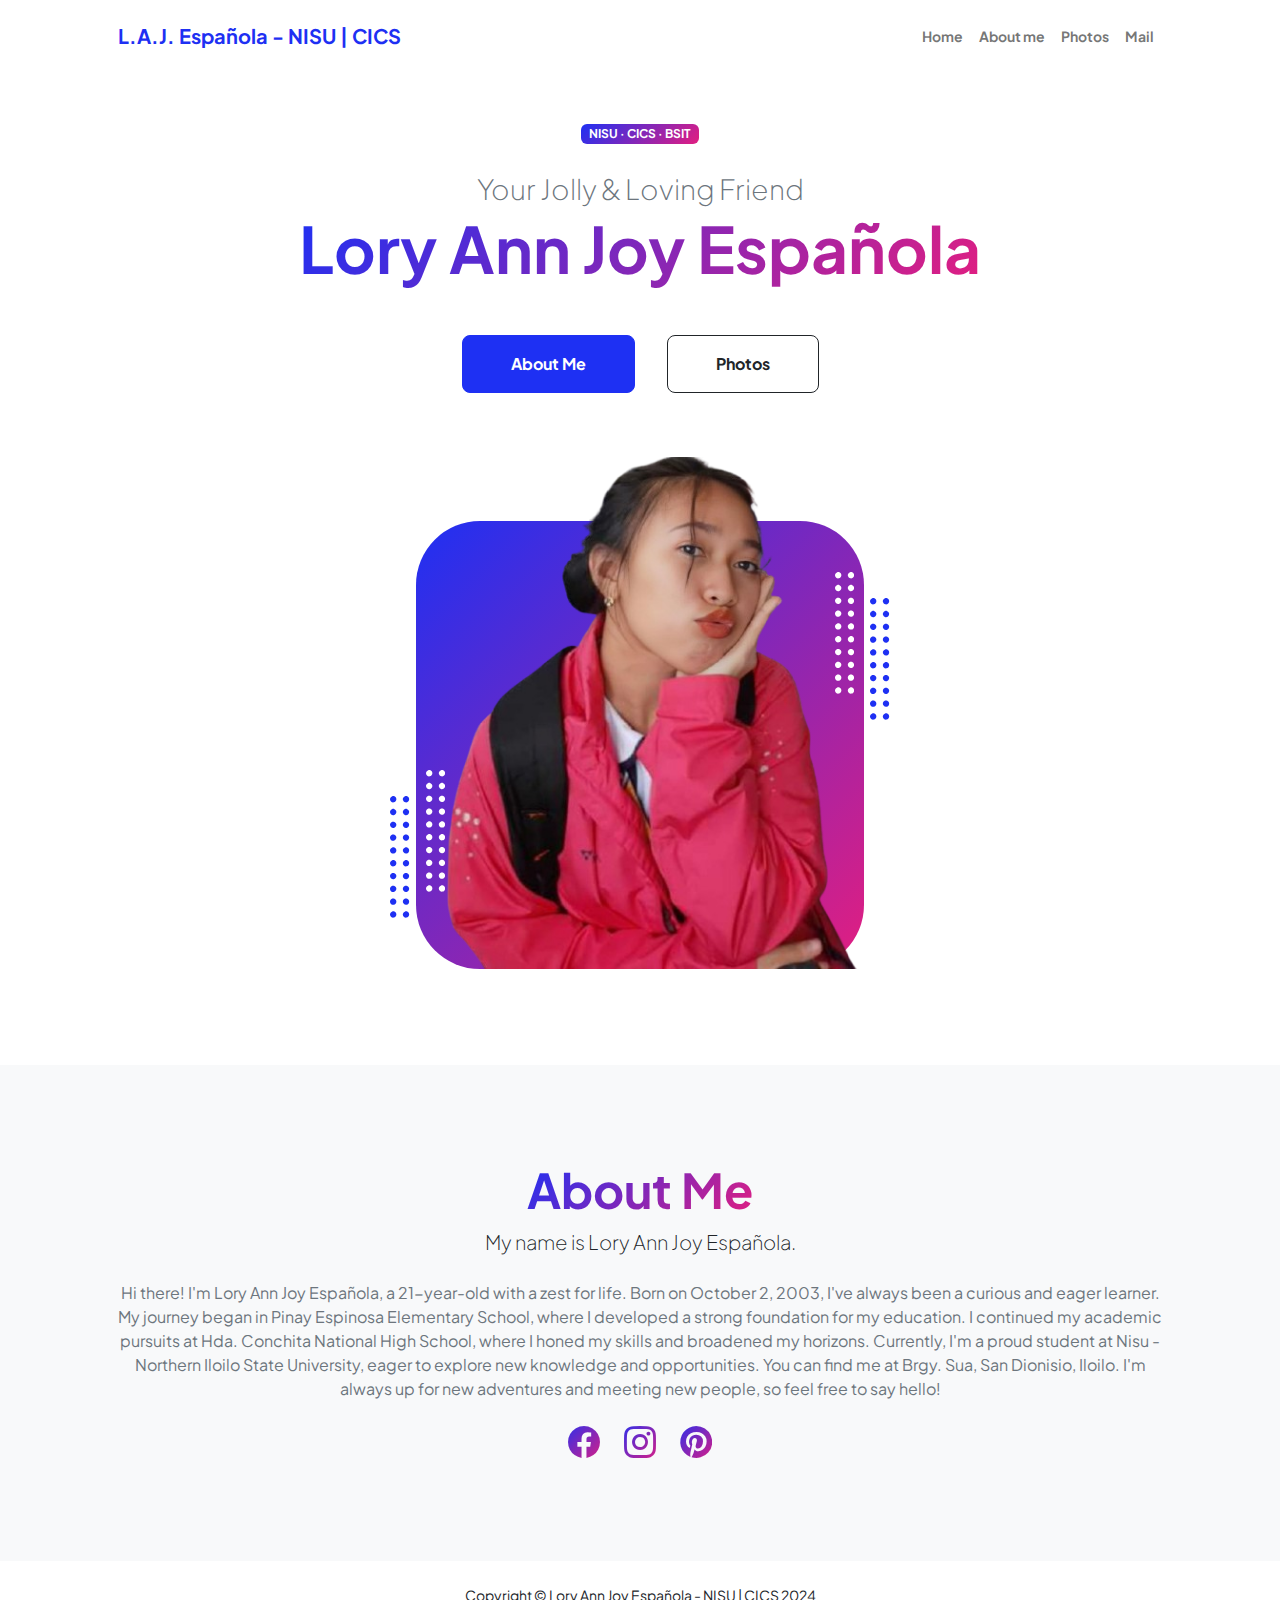
==== index.html @ a51b750d "Add files via upload" ====
<!DOCTYPE html>
<html lang="en">
    <head>
        <meta charset="utf-8" />
        <meta name="viewport" content="width=device-width, initial-scale=1, shrink-to-fit=no" />
         <!-- Site Metas -->
  <meta name="keywords" content="NISU, CICS, Lory Ann Joy Española, Portfolio, Northern Iloilo State University, College of Information and Computing Studies">
  <meta name="description" content="NISU | CICS | Lory Ann Joy Española | Portfolio | Northern Iloilo State University | College of Information and Computing Studies">
  <meta name="author" content="Lory Ann Joy Española | Jolan Clark Sorillo">
        <title>Lory Ann Joy Española - NISU | CICS</title>
        <!-- Favicon-->
        <link rel="icon" type="image/x-icon" href="favicon.ico" />
        <!-- Custom Google font-->
        <link rel="preconnect" href="https://fonts.googleapis.com" />
        <link rel="preconnect" href="https://fonts.gstatic.com" crossorigin />
        <link href="https://fonts.googleapis.com/css2?family=Plus+Jakarta+Sans:wght@100;200;300;400;500;600;700;800;900&amp;display=swap" rel="stylesheet" />
        <!-- Bootstrap icons-->
        <link href="https://cdn.jsdelivr.net/npm/bootstrap-icons@1.8.1/font/bootstrap-icons.css" rel="stylesheet" />
        <!-- Core theme CSS (includes Bootstrap)-->
        <link href="css/styles.css" rel="stylesheet" />

           <!-- favicons
    ================================================== -->
    <link rel="apple-touch-icon" sizes="182x182" href="apple-touch-icon.png">
    <link rel="icon" type="image/png" sizes="32x32" href="favicon-32x32.png">
    <link rel="icon" type="image/png" sizes="16x16" href="favicon-16x16.png">
    <link rel="manifest" href="site.webmanifest">

    </head>
    <body class="d-flex flex-column h-100">
        <main class="flex-shrink-0">
            <!-- Navigation-->
            <nav class="navbar navbar-expand-lg navbar-light bg-white py-3">
                <div class="container px-5">
                    <a class="navbar-brand" href="index.html"><span class="fw-bolder text-primary">L.A.J. Española - NISU | CICS</span></a>
                    <button class="navbar-toggler" type="button" data-bs-toggle="collapse" data-bs-target="#navbarSupportedContent" aria-controls="navbarSupportedContent" aria-expanded="false" aria-label="Toggle navigation"><span class="navbar-toggler-icon"></span></button>
                    <div class="collapse navbar-collapse" id="navbarSupportedContent">
                        <ul class="navbar-nav ms-auto mb-2 mb-lg-0 small fw-bolder">
                            <li class="nav-item"><a class="nav-link" href="index.html">Home</a></li>
                            <li class="nav-item"><a class="nav-link" href="resume.html">About me</a></li>
                            <li class="nav-item"><a class="nav-link" href="projects.html">Photos</a></li>
                            <li class="nav-item"><a class="nav-link" href="mailto:loryannjoye@gmail.com">Mail</a></li>
                        </ul>
                    </div>
                </div>
            </nav>
            <!-- Header-->
            <header class="py-5">
                <div class="container px-5 pb-5">
                    <div class="row gx-5 align-items-center">
                        <div class="col-xxl-5">
                            <!-- Header text content-->
                            <div class="text-center text-xxl-start">
                                <div class="badge bg-gradient-primary-to-secondary text-white mb-4"><div class="text-uppercase">NISU &middot; CICS &middot; BSIT</div></div>
                                <div class="fs-3 fw-light text-muted">Your Jolly & Loving  Friend</div>
                                <h1 class="display-3 fw-bolder mb-5"><span class="text-gradient d-inline">Lory Ann Joy Española</span></h1>
                                <div class="d-grid gap-3 d-sm-flex justify-content-sm-center justify-content-xxl-start mb-3">
                                    <a class="btn btn-primary btn-lg px-5 py-3 me-sm-3 fs-6 fw-bolder" href="resume.html">About Me</a>
                                    <a class="btn btn-outline-dark btn-lg px-5 py-3 fs-6 fw-bolder" href="projects.html">Photos</a>
                                </div>
                            </div>
                        </div>
                        <div class="col-xxl-7">
                            <!-- Header profile picture-->
                            <div class="d-flex justify-content-center mt-5 mt-xxl-0">
                                <div class="profile bg-gradient-primary-to-secondary">
                                    <!-- TIP: For best results, use a photo with a transparent background like the demo example below-->
                                    <!-- Watch a tutorial on how to do this on YouTube (link)-->
                                    <img class="profile-img" src="assets/profile.png" alt="..." />
                                    <div class="dots-1">
                                        <!-- SVG Dots-->
                                        <svg version="1.1" xmlns="http://www.w3.org/2000/svg" xmlns:xlink="http://www.w3.org/1999/xlink" x="0px" y="0px" viewBox="0 0 191.6 1215.4" style="enable-background: new 0 0 191.6 1215.4" xml:space="preserve">
                                            <g transform="translate(0.000000,1280.000000) scale(0.100000,-0.100000)">
                                                <path d="M227.7,12788.6c-105-35-200-141-222-248c-43-206,163-412,369-369c155,32,275,190,260,339c-11,105-90,213-190,262        C383.7,12801.6,289.7,12808.6,227.7,12788.6z"></path>
                                                <path d="M1507.7,12788.6c-151-50-253-216-222-362c25-119,136-230,254-255c194-41,395,142,375,339c-11,105-90,213-190,262        C1663.7,12801.6,1569.7,12808.6,1507.7,12788.6z"></path>
                                                <path d="M227.7,11508.6c-105-35-200-141-222-248c-43-206,163-412,369-369c155,32,275,190,260,339c-11,105-90,213-190,262        C383.7,11521.6,289.7,11528.6,227.7,11508.6z"></path>
                                                <path d="M1507.7,11508.6c-151-50-253-216-222-362c25-119,136-230,254-255c194-41,395,142,375,339c-11,105-90,213-190,262        C1663.7,11521.6,1569.7,11528.6,1507.7,11508.6z"></path>
                                                <path d="M227.7,10228.6c-105-35-200-141-222-248c-43-206,163-412,369-369c155,32,275,190,260,339c-11,105-90,213-190,262        C383.7,10241.6,289.7,10248.6,227.7,10228.6z"></path>
                                                <path d="M1507.7,10228.6c-105-35-200-141-222-248c-43-206,163-412,369-369c155,32,275,190,260,339c-11,105-90,213-190,262        C1663.7,10241.6,1569.7,10248.6,1507.7,10228.6z"></path>
                                                <path d="M227.7,8948.6c-105-35-200-141-222-248c-43-206,163-412,369-369c155,32,275,190,260,339c-11,105-90,213-190,262        C383.7,8961.6,289.7,8968.6,227.7,8948.6z"></path>
                                                <path d="M1507.7,8948.6c-105-35-200-141-222-248c-43-206,163-412,369-369c155,32,275,190,260,339c-11,105-90,213-190,262        C1663.7,8961.6,1569.7,8968.6,1507.7,8948.6z"></path>
                                                <path d="M227.7,7668.6c-105-35-200-141-222-248c-43-206,163-412,369-369c155,32,275,190,260,339c-11,105-90,213-190,262        C383.7,7681.6,289.7,7688.6,227.7,7668.6z"></path>
                                                <path d="M1507.7,7668.6c-105-35-200-141-222-248c-43-206,163-412,369-369c155,32,275,190,260,339c-11,105-90,213-190,262        C1663.7,7681.6,1569.7,7688.6,1507.7,7668.6z"></path>
                                                <path d="M227.7,6388.6c-105-35-200-141-222-248c-43-206,163-412,369-369c155,32,275,190,260,339c-11,105-90,213-190,262        C383.7,6401.6,289.7,6408.6,227.7,6388.6z"></path>
                                                <path d="M1507.7,6388.6c-105-35-200-141-222-248c-43-206,163-412,369-369c155,32,275,190,260,339c-11,105-90,213-190,262        C1663.7,6401.6,1569.7,6408.6,1507.7,6388.6z"></path>
                                                <path d="M227.7,5108.6c-105-35-200-141-222-248c-43-206,163-412,369-369c155,32,275,190,260,339c-11,105-90,213-190,262        C383.7,5121.6,289.7,5128.6,227.7,5108.6z"></path>
                                                <path d="M1507.7,5108.6c-105-35-200-141-222-248c-43-206,163-412,369-369c155,32,275,190,260,339c-11,105-90,213-190,262        C1663.7,5121.6,1569.7,5128.6,1507.7,5108.6z"></path>
                                                <path d="M227.7,3828.6c-105-35-200-141-222-248c-43-206,163-412,369-369c155,32,275,190,260,339c-11,105-90,213-190,262        C383.7,3841.6,289.7,3848.6,227.7,3828.6z"></path>
                                                <path d="M1507.7,3828.6c-105-35-200-141-222-248c-43-206,163-412,369-369c155,32,275,190,260,339c-11,105-90,213-190,262        C1663.7,3841.6,1569.7,3848.6,1507.7,3828.6z"></path>
                                                <path d="M227.7,2548.6c-105-35-200-141-222-248c-43-206,163-412,369-369c155,32,275,190,260,339c-11,105-90,213-190,262        C383.7,2561.6,289.7,2568.6,227.7,2548.6z"></path>
                                                <path d="M1507.7,2548.6c-105-35-200-141-222-248c-43-206,163-412,369-369c155,32,275,190,260,339c-11,105-90,213-190,262        C1663.7,2561.6,1569.7,2568.6,1507.7,2548.6z"></path>
                                                <path d="M227.7,1268.6c-105-35-200-141-222-248c-43-206,163-412,369-369c155,32,275,190,260,339c-11,105-90,213-190,262        C383.7,1281.6,289.7,1288.6,227.7,1268.6z"></path>
                                                <path d="M1507.7,1268.6c-105-35-200-141-222-248c-43-206,163-412,369-369c155,32,275,190,260,339c-11,105-90,213-190,262        C1663.7,1281.6,1569.7,1288.6,1507.7,1268.6z"></path>
                                            </g>
                                        </svg>
                                        <!-- END of SVG dots-->
                                    </div>
                                    <div class="dots-2">
                                        <!-- SVG Dots-->
                                        <svg version="1.1" xmlns="http://www.w3.org/2000/svg" xmlns:xlink="http://www.w3.org/1999/xlink" x="0px" y="0px" viewBox="0 0 191.6 1215.4" style="enable-background: new 0 0 191.6 1215.4" xml:space="preserve">
                                            <g transform="translate(0.000000,1280.000000) scale(0.100000,-0.100000)">
                                                <path d="M227.7,12788.6c-105-35-200-141-222-248c-43-206,163-412,369-369c155,32,275,190,260,339c-11,105-90,213-190,262        C383.7,12801.6,289.7,12808.6,227.7,12788.6z"></path>
                                                <path d="M1507.7,12788.6c-151-50-253-216-222-362c25-119,136-230,254-255c194-41,395,142,375,339c-11,105-90,213-190,262        C1663.7,12801.6,1569.7,12808.6,1507.7,12788.6z"></path>
                                                <path d="M227.7,11508.6c-105-35-200-141-222-248c-43-206,163-412,369-369c155,32,275,190,260,339c-11,105-90,213-190,262        C383.7,11521.6,289.7,11528.6,227.7,11508.6z"></path>
                                                <path d="M1507.7,11508.6c-151-50-253-216-222-362c25-119,136-230,254-255c194-41,395,142,375,339c-11,105-90,213-190,262        C1663.7,11521.6,1569.7,11528.6,1507.7,11508.6z"></path>
                                                <path d="M227.7,10228.6c-105-35-200-141-222-248c-43-206,163-412,369-369c155,32,275,190,260,339c-11,105-90,213-190,262        C383.7,10241.6,289.7,10248.6,227.7,10228.6z"></path>
                                                <path d="M1507.7,10228.6c-105-35-200-141-222-248c-43-206,163-412,369-369c155,32,275,190,260,339c-11,105-90,213-190,262        C1663.7,10241.6,1569.7,10248.6,1507.7,10228.6z"></path>
                                                <path d="M227.7,8948.6c-105-35-200-141-222-248c-43-206,163-412,369-369c155,32,275,190,260,339c-11,105-90,213-190,262        C383.7,8961.6,289.7,8968.6,227.7,8948.6z"></path>
                                                <path d="M1507.7,8948.6c-105-35-200-141-222-248c-43-206,163-412,369-369c155,32,275,190,260,339c-11,105-90,213-190,262        C1663.7,8961.6,1569.7,8968.6,1507.7,8948.6z"></path>
                                                <path d="M227.7,7668.6c-105-35-200-141-222-248c-43-206,163-412,369-369c155,32,275,190,260,339c-11,105-90,213-190,262        C383.7,7681.6,289.7,7688.6,227.7,7668.6z"></path>
                                                <path d="M1507.7,7668.6c-105-35-200-141-222-248c-43-206,163-412,369-369c155,32,275,190,260,339c-11,105-90,213-190,262        C1663.7,7681.6,1569.7,7688.6,1507.7,7668.6z"></path>
                                                <path d="M227.7,6388.6c-105-35-200-141-222-248c-43-206,163-412,369-369c155,32,275,190,260,339c-11,105-90,213-190,262        C383.7,6401.6,289.7,6408.6,227.7,6388.6z"></path>
                                                <path d="M1507.7,6388.6c-105-35-200-141-222-248c-43-206,163-412,369-369c155,32,275,190,260,339c-11,105-90,213-190,262        C1663.7,6401.6,1569.7,6408.6,1507.7,6388.6z"></path>
                                                <path d="M227.7,5108.6c-105-35-200-141-222-248c-43-206,163-412,369-369c155,32,275,190,260,339c-11,105-90,213-190,262        C383.7,5121.6,289.7,5128.6,227.7,5108.6z"></path>
                                                <path d="M1507.7,5108.6c-105-35-200-141-222-248c-43-206,163-412,369-369c155,32,275,190,260,339c-11,105-90,213-190,262        C1663.7,5121.6,1569.7,5128.6,1507.7,5108.6z"></path>
                                                <path d="M227.7,3828.6c-105-35-200-141-222-248c-43-206,163-412,369-369c155,32,275,190,260,339c-11,105-90,213-190,262        C383.7,3841.6,289.7,3848.6,227.7,3828.6z"></path>
                                                <path d="M1507.7,3828.6c-105-35-200-141-222-248c-43-206,163-412,369-369c155,32,275,190,260,339c-11,105-90,213-190,262        C1663.7,3841.6,1569.7,3848.6,1507.7,3828.6z"></path>
                                                <path d="M227.7,2548.6c-105-35-200-141-222-248c-43-206,163-412,369-369c155,32,275,190,260,339c-11,105-90,213-190,262        C383.7,2561.6,289.7,2568.6,227.7,2548.6z"></path>
                                                <path d="M1507.7,2548.6c-105-35-200-141-222-248c-43-206,163-412,369-369c155,32,275,190,260,339c-11,105-90,213-190,262        C1663.7,2561.6,1569.7,2568.6,1507.7,2548.6z"></path>
                                                <path d="M227.7,1268.6c-105-35-200-141-222-248c-43-206,163-412,369-369c155,32,275,190,260,339c-11,105-90,213-190,262        C383.7,1281.6,289.7,1288.6,227.7,1268.6z"></path>
                                                <path d="M1507.7,1268.6c-105-35-200-141-222-248c-43-206,163-412,369-369c155,32,275,190,260,339c-11,105-90,213-190,262        C1663.7,1281.6,1569.7,1288.6,1507.7,1268.6z"></path>
                                            </g>
                                        </svg>
                                        <!-- END of SVG dots-->
                                    </div>
                                    <div class="dots-3">
                                        <!-- SVG Dots-->
                                        <svg version="1.1" xmlns="http://www.w3.org/2000/svg" xmlns:xlink="http://www.w3.org/1999/xlink" x="0px" y="0px" viewBox="0 0 191.6 1215.4" style="enable-background: new 0 0 191.6 1215.4" xml:space="preserve">
                                            <g transform="translate(0.000000,1280.000000) scale(0.100000,-0.100000)">
                                                <path d="M227.7,12788.6c-105-35-200-141-222-248c-43-206,163-412,369-369c155,32,275,190,260,339c-11,105-90,213-190,262        C383.7,12801.6,289.7,12808.6,227.7,12788.6z"></path>
                                                <path d="M1507.7,12788.6c-151-50-253-216-222-362c25-119,136-230,254-255c194-41,395,142,375,339c-11,105-90,213-190,262        C1663.7,12801.6,1569.7,12808.6,1507.7,12788.6z"></path>
                                                <path d="M227.7,11508.6c-105-35-200-141-222-248c-43-206,163-412,369-369c155,32,275,190,260,339c-11,105-90,213-190,262        C383.7,11521.6,289.7,11528.6,227.7,11508.6z"></path>
                                                <path d="M1507.7,11508.6c-151-50-253-216-222-362c25-119,136-230,254-255c194-41,395,142,375,339c-11,105-90,213-190,262        C1663.7,11521.6,1569.7,11528.6,1507.7,11508.6z"></path>
                                                <path d="M227.7,10228.6c-105-35-200-141-222-248c-43-206,163-412,369-369c155,32,275,190,260,339c-11,105-90,213-190,262        C383.7,10241.6,289.7,10248.6,227.7,10228.6z"></path>
                                                <path d="M1507.7,10228.6c-105-35-200-141-222-248c-43-206,163-412,369-369c155,32,275,190,260,339c-11,105-90,213-190,262        C1663.7,10241.6,1569.7,10248.6,1507.7,10228.6z"></path>
                                                <path d="M227.7,8948.6c-105-35-200-141-222-248c-43-206,163-412,369-369c155,32,275,190,260,339c-11,105-90,213-190,262        C383.7,8961.6,289.7,8968.6,227.7,8948.6z"></path>
                                                <path d="M1507.7,8948.6c-105-35-200-141-222-248c-43-206,163-412,369-369c155,32,275,190,260,339c-11,105-90,213-190,262        C1663.7,8961.6,1569.7,8968.6,1507.7,8948.6z"></path>
                                                <path d="M227.7,7668.6c-105-35-200-141-222-248c-43-206,163-412,369-369c155,32,275,190,260,339c-11,105-90,213-190,262        C383.7,7681.6,289.7,7688.6,227.7,7668.6z"></path>
                                                <path d="M1507.7,7668.6c-105-35-200-141-222-248c-43-206,163-412,369-369c155,32,275,190,260,339c-11,105-90,213-190,262        C1663.7,7681.6,1569.7,7688.6,1507.7,7668.6z"></path>
                                                <path d="M227.7,6388.6c-105-35-200-141-222-248c-43-206,163-412,369-369c155,32,275,190,260,339c-11,105-90,213-190,262        C383.7,6401.6,289.7,6408.6,227.7,6388.6z"></path>
                                                <path d="M1507.7,6388.6c-105-35-200-141-222-248c-43-206,163-412,369-369c155,32,275,190,260,339c-11,105-90,213-190,262        C1663.7,6401.6,1569.7,6408.6,1507.7,6388.6z"></path>
                                                <path d="M227.7,5108.6c-105-35-200-141-222-248c-43-206,163-412,369-369c155,32,275,190,260,339c-11,105-90,213-190,262        C383.7,5121.6,289.7,5128.6,227.7,5108.6z"></path>
                                                <path d="M1507.7,5108.6c-105-35-200-141-222-248c-43-206,163-412,369-369c155,32,275,190,260,339c-11,105-90,213-190,262        C1663.7,5121.6,1569.7,5128.6,1507.7,5108.6z"></path>
                                                <path d="M227.7,3828.6c-105-35-200-141-222-248c-43-206,163-412,369-369c155,32,275,190,260,339c-11,105-90,213-190,262        C383.7,3841.6,289.7,3848.6,227.7,3828.6z"></path>
                                                <path d="M1507.7,3828.6c-105-35-200-141-222-248c-43-206,163-412,369-369c155,32,275,190,260,339c-11,105-90,213-190,262        C1663.7,3841.6,1569.7,3848.6,1507.7,3828.6z"></path>
                                                <path d="M227.7,2548.6c-105-35-200-141-222-248c-43-206,163-412,369-369c155,32,275,190,260,339c-11,105-90,213-190,262        C383.7,2561.6,289.7,2568.6,227.7,2548.6z"></path>
                                                <path d="M1507.7,2548.6c-105-35-200-141-222-248c-43-206,163-412,369-369c155,32,275,190,260,339c-11,105-90,213-190,262        C1663.7,2561.6,1569.7,2568.6,1507.7,2548.6z"></path>
                                                <path d="M227.7,1268.6c-105-35-200-141-222-248c-43-206,163-412,369-369c155,32,275,190,260,339c-11,105-90,213-190,262        C383.7,1281.6,289.7,1288.6,227.7,1268.6z"></path>
                                                <path d="M1507.7,1268.6c-105-35-200-141-222-248c-43-206,163-412,369-369c155,32,275,190,260,339c-11,105-90,213-190,262        C1663.7,1281.6,1569.7,1288.6,1507.7,1268.6z"></path>
                                            </g>
                                        </svg>
                                        <!-- END of SVG dots-->
                                    </div>
                                    <div class="dots-4">
                                        <!-- SVG Dots-->
                                        <svg version="1.1" xmlns="http://www.w3.org/2000/svg" xmlns:xlink="http://www.w3.org/1999/xlink" x="0px" y="0px" viewBox="0 0 191.6 1215.4" style="enable-background: new 0 0 191.6 1215.4" xml:space="preserve">
                                            <g transform="translate(0.000000,1280.000000) scale(0.100000,-0.100000)">
                                                <path d="M227.7,12788.6c-105-35-200-141-222-248c-43-206,163-412,369-369c155,32,275,190,260,339c-11,105-90,213-190,262        C383.7,12801.6,289.7,12808.6,227.7,12788.6z"></path>
                                                <path d="M1507.7,12788.6c-151-50-253-216-222-362c25-119,136-230,254-255c194-41,395,142,375,339c-11,105-90,213-190,262        C1663.7,12801.6,1569.7,12808.6,1507.7,12788.6z"></path>
                                                <path d="M227.7,11508.6c-105-35-200-141-222-248c-43-206,163-412,369-369c155,32,275,190,260,339c-11,105-90,213-190,262        C383.7,11521.6,289.7,11528.6,227.7,11508.6z"></path>
                                                <path d="M1507.7,11508.6c-151-50-253-216-222-362c25-119,136-230,254-255c194-41,395,142,375,339c-11,105-90,213-190,262        C1663.7,11521.6,1569.7,11528.6,1507.7,11508.6z"></path>
                                                <path d="M227.7,10228.6c-105-35-200-141-222-248c-43-206,163-412,369-369c155,32,275,190,260,339c-11,105-90,213-190,262        C383.7,10241.6,289.7,10248.6,227.7,10228.6z"></path>
                                                <path d="M1507.7,10228.6c-105-35-200-141-222-248c-43-206,163-412,369-369c155,32,275,190,260,339c-11,105-90,213-190,262        C1663.7,10241.6,1569.7,10248.6,1507.7,10228.6z"></path>
                                                <path d="M227.7,8948.6c-105-35-200-141-222-248c-43-206,163-412,369-369c155,32,275,190,260,339c-11,105-90,213-190,262        C383.7,8961.6,289.7,8968.6,227.7,8948.6z"></path>
                                                <path d="M1507.7,8948.6c-105-35-200-141-222-248c-43-206,163-412,369-369c155,32,275,190,260,339c-11,105-90,213-190,262        C1663.7,8961.6,1569.7,8968.6,1507.7,8948.6z"></path>
                                                <path d="M227.7,7668.6c-105-35-200-141-222-248c-43-206,163-412,369-369c155,32,275,190,260,339c-11,105-90,213-190,262        C383.7,7681.6,289.7,7688.6,227.7,7668.6z"></path>
                                                <path d="M1507.7,7668.6c-105-35-200-141-222-248c-43-206,163-412,369-369c155,32,275,190,260,339c-11,105-90,213-190,262        C1663.7,7681.6,1569.7,7688.6,1507.7,7668.6z"></path>
                                                <path d="M227.7,6388.6c-105-35-200-141-222-248c-43-206,163-412,369-369c155,32,275,190,260,339c-11,105-90,213-190,262        C383.7,6401.6,289.7,6408.6,227.7,6388.6z"></path>
                                                <path d="M1507.7,6388.6c-105-35-200-141-222-248c-43-206,163-412,369-369c155,32,275,190,260,339c-11,105-90,213-190,262        C1663.7,6401.6,1569.7,6408.6,1507.7,6388.6z"></path>
                                                <path d="M227.7,5108.6c-105-35-200-141-222-248c-43-206,163-412,369-369c155,32,275,190,260,339c-11,105-90,213-190,262        C383.7,5121.6,289.7,5128.6,227.7,5108.6z"></path>
                                                <path d="M1507.7,5108.6c-105-35-200-141-222-248c-43-206,163-412,369-369c155,32,275,190,260,339c-11,105-90,213-190,262        C1663.7,5121.6,1569.7,5128.6,1507.7,5108.6z"></path>
                                                <path d="M227.7,3828.6c-105-35-200-141-222-248c-43-206,163-412,369-369c155,32,275,190,260,339c-11,105-90,213-190,262        C383.7,3841.6,289.7,3848.6,227.7,3828.6z"></path>
                                                <path d="M1507.7,3828.6c-105-35-200-141-222-248c-43-206,163-412,369-369c155,32,275,190,260,339c-11,105-90,213-190,262        C1663.7,3841.6,1569.7,3848.6,1507.7,3828.6z"></path>
                                                <path d="M227.7,2548.6c-105-35-200-141-222-248c-43-206,163-412,369-369c155,32,275,190,260,339c-11,105-90,213-190,262        C383.7,2561.6,289.7,2568.6,227.7,2548.6z"></path>
                                                <path d="M1507.7,2548.6c-105-35-200-141-222-248c-43-206,163-412,369-369c155,32,275,190,260,339c-11,105-90,213-190,262        C1663.7,2561.6,1569.7,2568.6,1507.7,2548.6z"></path>
                                                <path d="M227.7,1268.6c-105-35-200-141-222-248c-43-206,163-412,369-369c155,32,275,190,260,339c-11,105-90,213-190,262        C383.7,1281.6,289.7,1288.6,227.7,1268.6z"></path>
                                                <path d="M1507.7,1268.6c-105-35-200-141-222-248c-43-206,163-412,369-369c155,32,275,190,260,339c-11,105-90,213-190,262        C1663.7,1281.6,1569.7,1288.6,1507.7,1268.6z"></path>
                                            </g>
                                        </svg>
                                        <!-- END of SVG dots-->
                                    </div>
                                </div>
                            </div>
                        </div>
                    </div>
                </div>
            </header>
            <!-- About Section-->
            <section class="bg-light py-5">
                <div class="container px-5">
                    <div class="row gx-5 justify-content-center">
                        <div class="col-xxl-8">
                            <div class="text-center my-5">
                                <h2 class="display-5 fw-bolder"><span class="text-gradient d-inline">About Me</span></h2>
                                <p class="lead fw-light mb-4">My name is Lory Ann Joy Española.</p>
                                <p class="text-muted">Hi there! I'm Lory Ann Joy Española, a 21-year-old with a zest for life. 
                                    Born on October 2, 2003, I've always been a curious and eager learner. 
                                    My journey began in Pinay Espinosa Elementary School, where I developed a strong foundation for my education. I continued my academic pursuits at Hda. 
                                    Conchita National High School, where I honed my skills and broadened my horizons. 
                                    Currently, I'm a proud student at Nisu - Northern Iloilo State University, eager to explore new knowledge and opportunities. You can find me at Brgy. 
                                    Sua, San Dionisio, Iloilo. 
                                    I'm always up for new adventures and meeting new people, so feel free to say hello!</p>
                                <div class="d-flex justify-content-center fs-2 gap-4">
                                    <a class="text-gradient" href="https://www.facebook.com/andyjava.espanola"><i class="bi bi-facebook"></i></a>
                                    <a class="text-gradient" href="https://www.instagram.com/kyt_lry?igsh=MnFwcmtyZmpjNmRv"><i class="bi bi-instagram"></i></a>
                                    <a class="text-gradient" href="https://ar.pinterest.com/loryannjoy/"><i class="bi bi-pinterest"></i></a>
                                </div>
                            </div>
                        </div>
                    </div>
                </div>
            </section>
        </main>
        <!-- Footer-->
        <footer class="bg-white py-4 mt-auto">
            <div class="col-auto"><div class="small m-0">Copyright &copy; Lory Ann Joy Española - NISU | CICS 2024</div></div>
        </footer>
        
        <!-- Bootstrap core JS-->
        <script src="https://cdn.jsdelivr.net/npm/bootstrap@5.2.3/dist/js/bootstrap.bundle.min.js"></script>
        <!-- Core theme JS-->
        <script src="js/scripts.js"></script>
    </body>
</html>
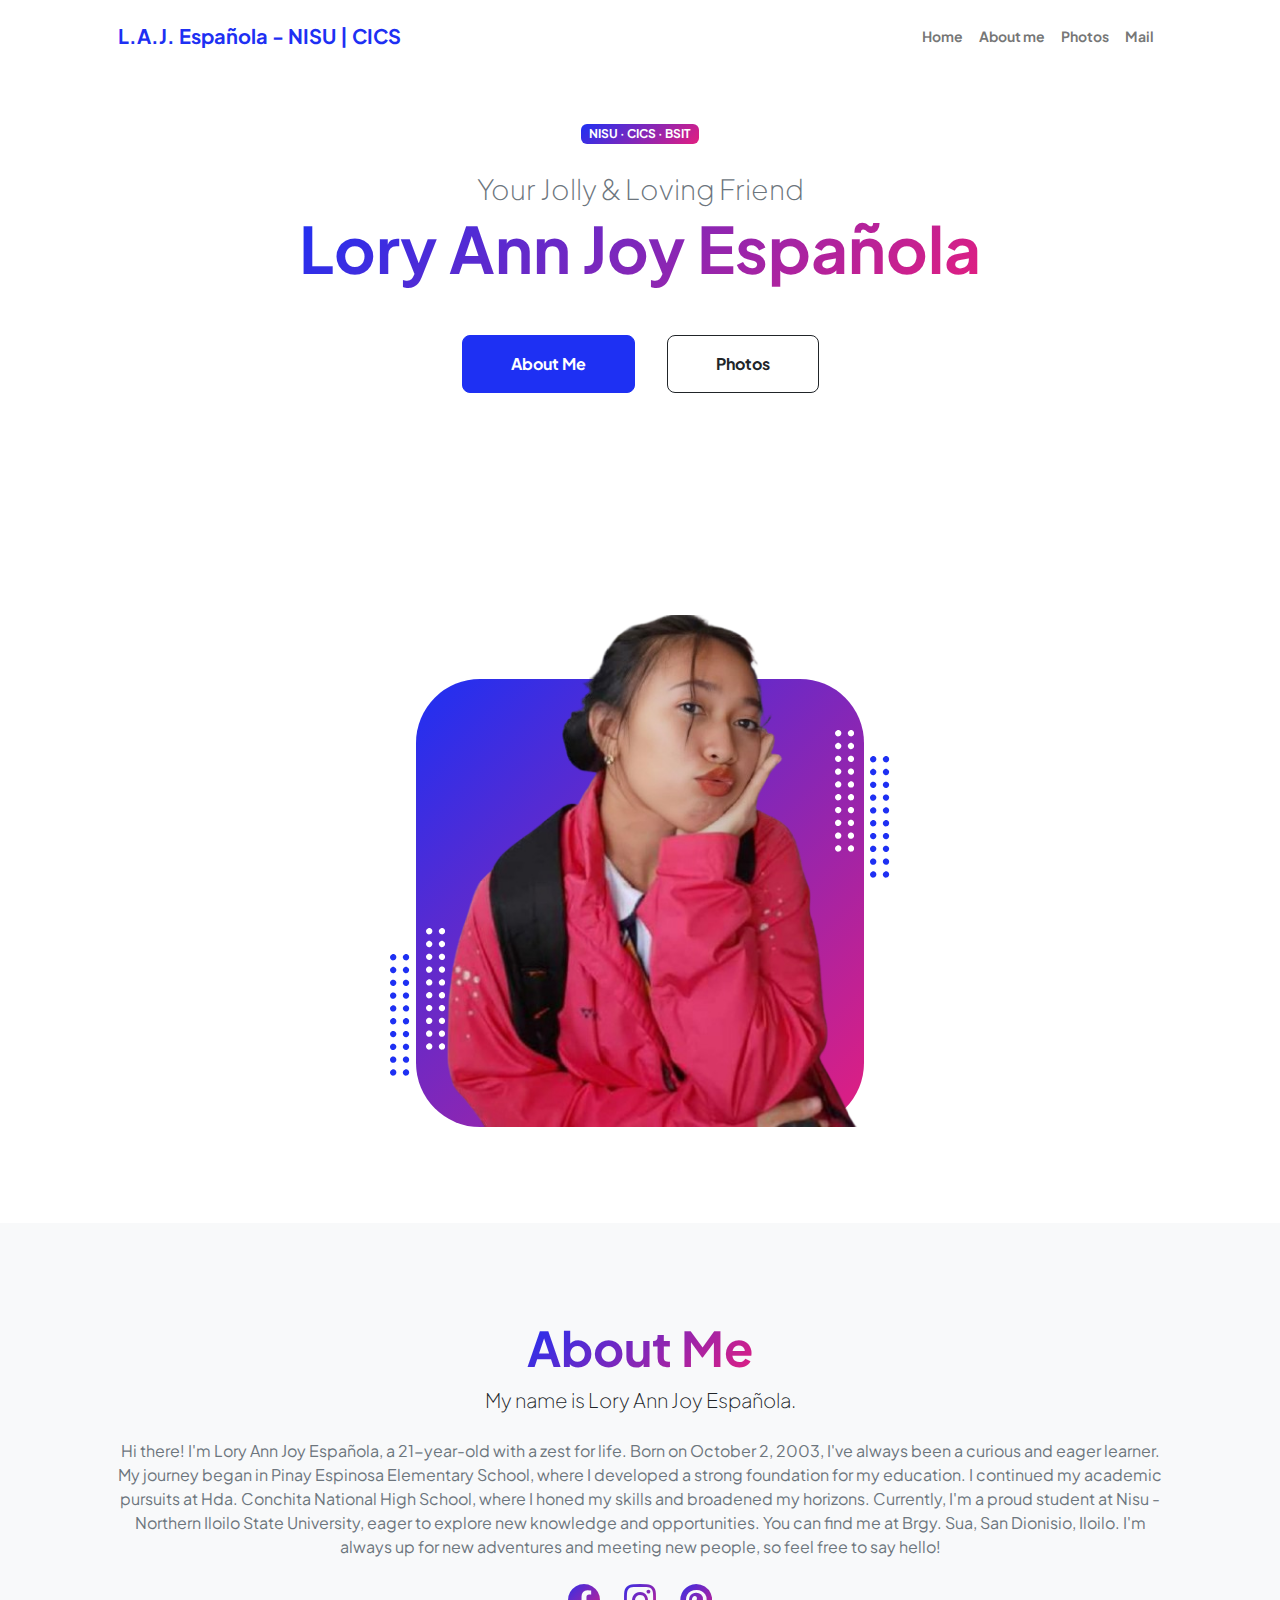
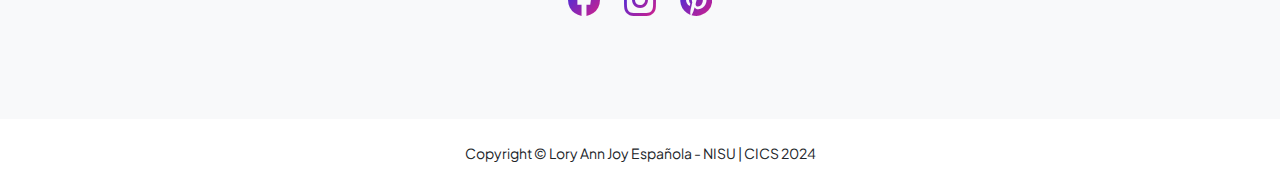
==== commit 14cd9a68: "index.html" ====
--- a/index.html
+++ b/index.html
@@ -58,6 +58,7 @@
                                     <a class="btn btn-primary btn-lg px-5 py-3 me-sm-3 fs-6 fw-bolder" href="resume.html">About Me</a>
                                     <a class="btn btn-outline-dark btn-lg px-5 py-3 fs-6 fw-bolder" href="projects.html">Photos</a>
                                 </div>
+                                <iframe style="border-radius:12px" src="https://open.spotify.com/embed/track/2plbrEY59IikOBgBGLjaoe?utm_source=generator" width="100%" height="152" frameBorder="0" allowfullscreen="" allow="autoplay; clipboard-write; encrypted-media; fullscreen; picture-in-picture" loading="lazy"></iframe>
                             </div>
                         </div>
                         <div class="col-xxl-7">
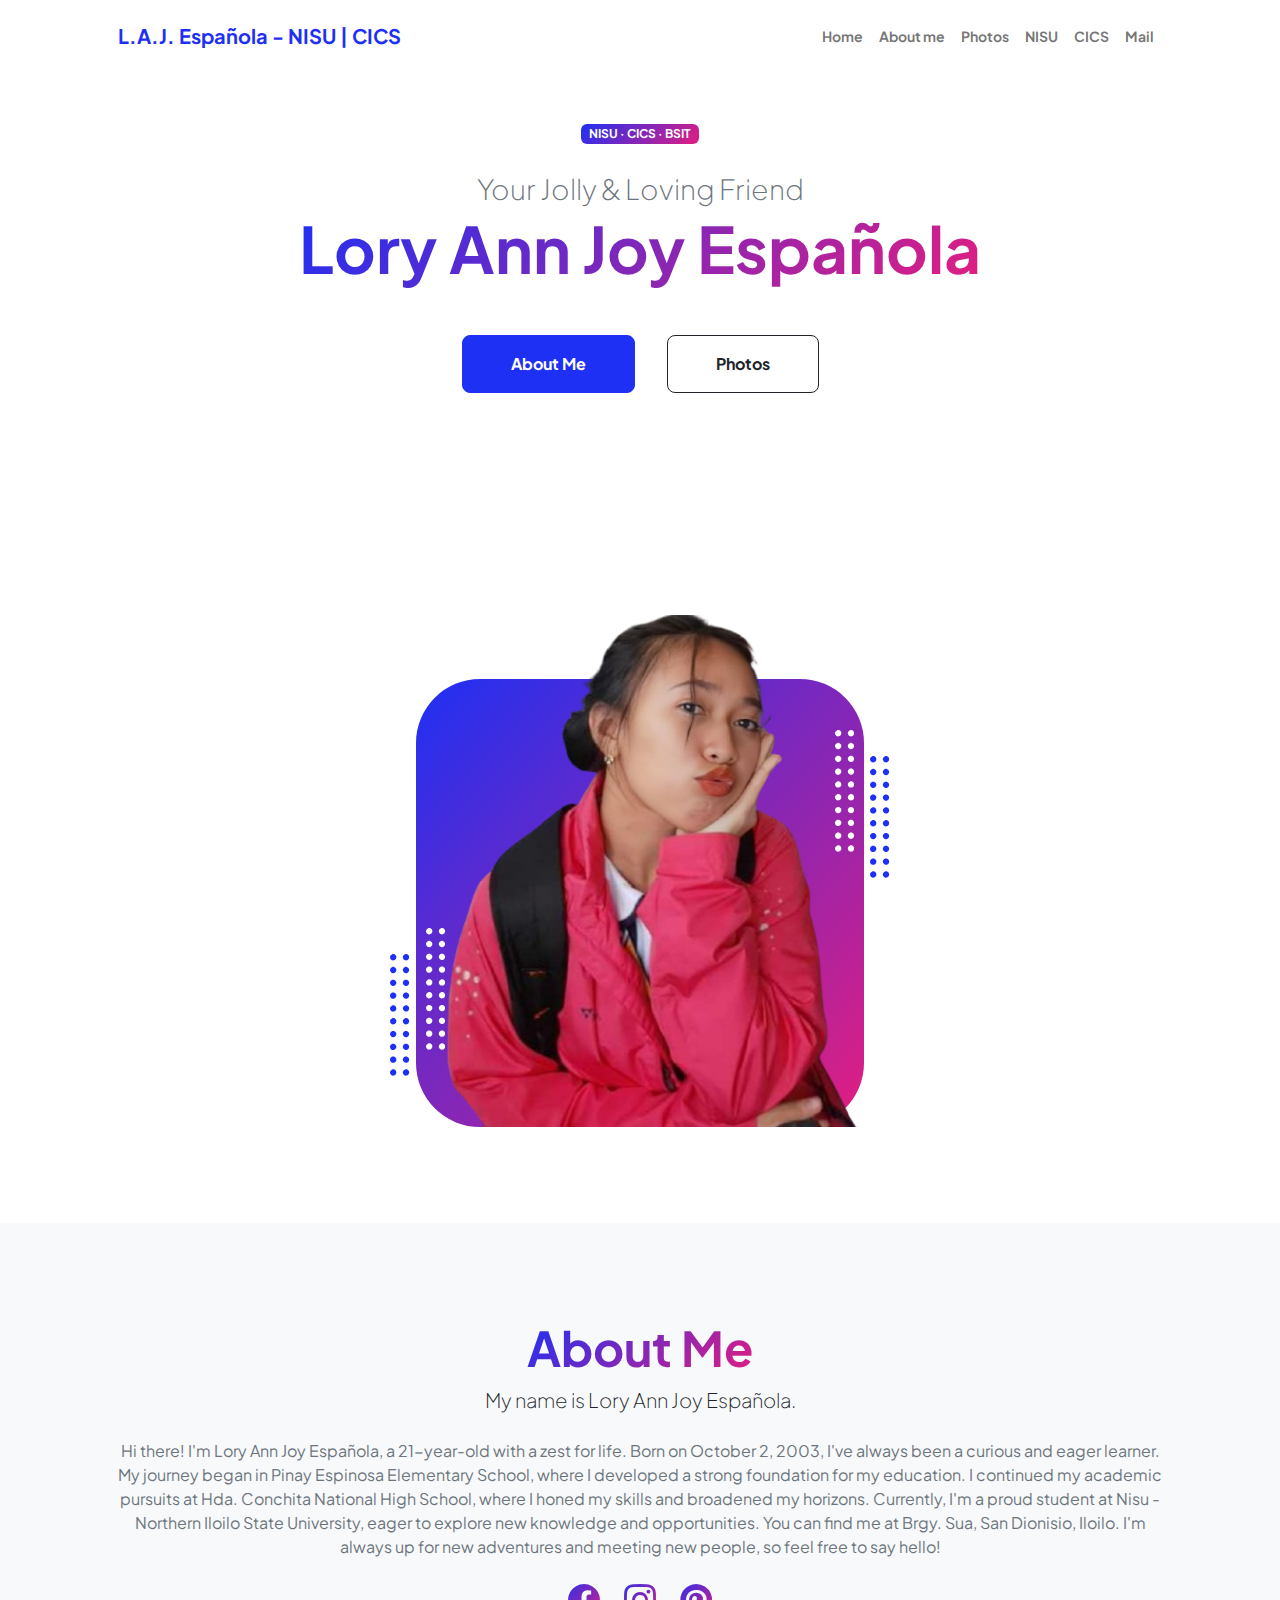
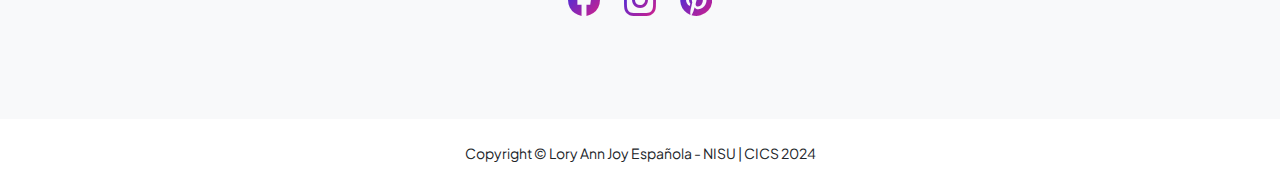
==== commit cf7c8463: "Add files via upload" ====
--- a/index.html
+++ b/index.html
@@ -4,8 +4,8 @@
         <meta charset="utf-8" />
         <meta name="viewport" content="width=device-width, initial-scale=1, shrink-to-fit=no" />
          <!-- Site Metas -->
-  <meta name="keywords" content="NISU, CICS, Lory Ann Joy Española, Portfolio, Northern Iloilo State University, College of Information and Computing Studies">
-  <meta name="description" content="NISU | CICS | Lory Ann Joy Española | Portfolio | Northern Iloilo State University | College of Information and Computing Studies">
+         <meta name="keywords" content="NISU, CICS, Northern Iloilo State University, College of Information and Computing Studies, Lory Ann Joy Española, Portfolio, Web Development, Programming, Projects, Skills">
+         <meta name="description" content="Explore the portfolio of Lory Ann Joy Española, a student at Northern Iloilo State University, showcasing skills in web development, programming, and various projects.">
   <meta name="author" content="Lory Ann Joy Española | Jolan Clark Sorillo">
         <title>Lory Ann Joy Española - NISU | CICS</title>
         <!-- Favicon-->
@@ -39,6 +39,8 @@
                             <li class="nav-item"><a class="nav-link" href="index.html">Home</a></li>
                             <li class="nav-item"><a class="nav-link" href="resume.html">About me</a></li>
                             <li class="nav-item"><a class="nav-link" href="projects.html">Photos</a></li>
+                            <li class="nav-item"><a class="nav-link" href="nisu.html">NISU</a></li>
+                            <li class="nav-item"><a class="nav-link" href="cics.html">CICS</a></li>
                             <li class="nav-item"><a class="nav-link" href="mailto:loryannjoye@gmail.com">Mail</a></li>
                         </ul>
                     </div>
